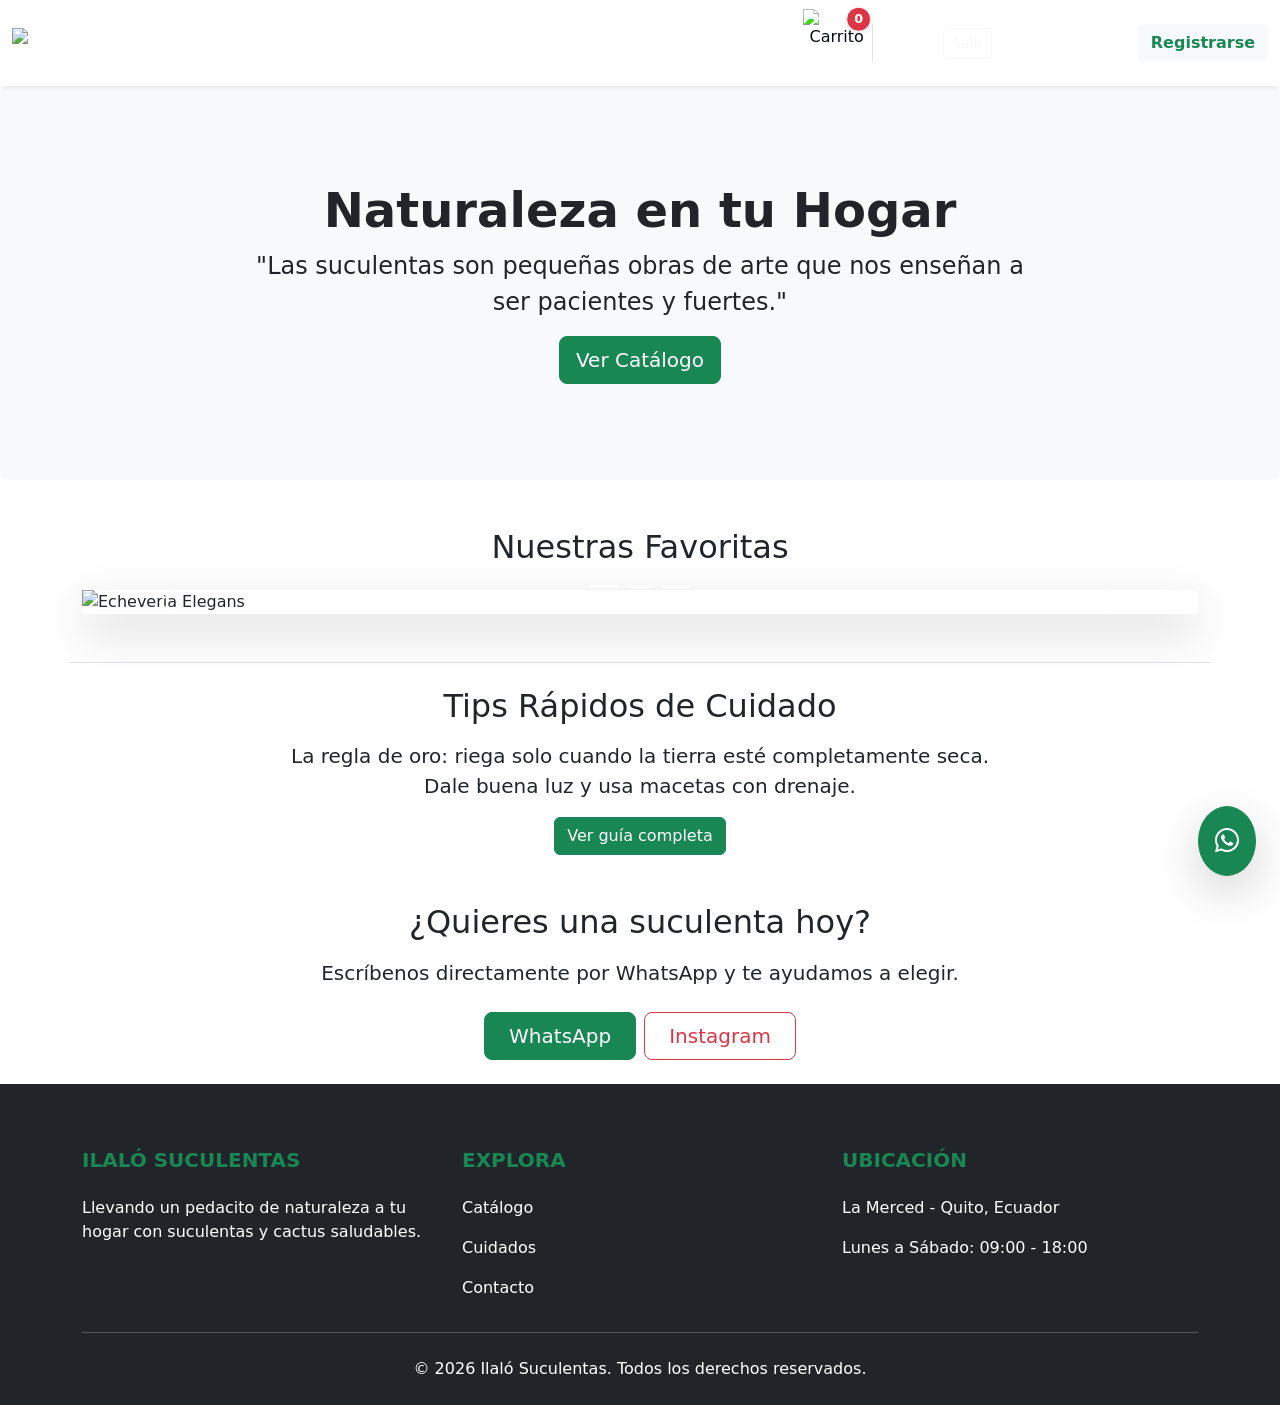
==== src/main/resources/templates/index.html @ 8e02cbf6 "Subiendo todo el proyecto IlaloSuperFinal" ====
<!DOCTYPE html>
<html lang="es"
      xmlns:th="http://www.thymeleaf.org"
      xmlns:sec="http://www.thymeleaf.org/extras/spring-security">

<head>
    <meta charset="utf-8">
    <meta name="viewport" content="width=device-width, initial-scale=1">

    <meta name="description"
          content="Ilaló Suculentas - Catálogo de suculentas y cactus, tips de cuidado y contacto directo.">

    <title>Ilaló Suculentas</title>

    <link rel="icon"
          th:href="@{/img/logoSucu.png}"
          type="image/png">

    <!-- Bootstrap CSS -->
    <link href="https://cdn.jsdelivr.net/npm/bootstrap@5.3.3/dist/css/bootstrap.min.css"
          rel="stylesheet">

    <!-- Bootstrap Icons -->
    <link rel="stylesheet"
          href="https://cdn.jsdelivr.net/npm/bootstrap-icons@1.11.3/font/bootstrap-icons.min.css">

    <!-- Estilos personalizados -->
    <link rel="stylesheet" th:href="@{/estilos.css}">

    <!-- Google Fonts -->
    <link rel="preconnect" href="https://fonts.googleapis.com">
    <link rel="preconnect" href="https://fonts.gstatic.com" crossorigin>

    <link href="https://fonts.googleapis.com/css2?family=Poppins:wght@400;600;700&display=swap"
          rel="stylesheet">
</head>

<body>

<!-- NAVBAR -->
<header class="sticky-top shadow-sm">

    <nav th:fragment="header-nav"
         class="navbar navbar-expand-lg navbar-dark mi-nav-personalizada py-2">

        <div class="container-fluid">

            <!-- Logo -->
            <a class="navbar-brand d-flex align-items-center"
               th:href="@{/}">

                <img th:src="@{/img/logoSucu.png}"
                     alt="Logo Ilaló Suculentas"
                     width="30"
                     height="30"
                     class="d-inline-block align-text-top me-2">

                Ilaló Suculentas

            </a>

            <button class="navbar-toggler"
                    type="button"
                    data-bs-toggle="collapse"
                    data-bs-target="#navbarNav"
                    aria-controls="navbarNav"
                    aria-expanded="false"
                    aria-label="Alternar navegación">

                <span class="navbar-toggler-icon"></span>

            </button>

            <div class="collapse navbar-collapse"
                 id="navbarNav">

                <ul class="navbar-nav ms-auto me-3"
                    id="main-navbar-links">

                    <li class="nav-item">
                        <a class="nav-link" th:href="@{/}">
                            Inicio
                        </a>
                    </li>

                    <li class="nav-item">
                        <a class="nav-link" th:href="@{/catalogo}">
                            Catálogo
                        </a>
                    </li>

                    <li class="nav-item">
                        <a class="nav-link" th:href="@{/cuidados}">
                            Cuidados
                        </a>
                    </li>

                    <li class="nav-item">
                        <a class="nav-link" th:href="@{/nosotros}">
                            Nosotros
                        </a>
                    </li>

                    <li class="nav-item">
                        <a class="nav-link" th:href="@{/contacto}">
                            Contacto
                        </a>
                    </li>

                </ul>

                <div class="d-flex align-items-center">

                    <a th:href="@{/carrito}"
                       class="btn d-flex align-items-center justify-content-center position-relative p-0 carrito-hover-effect"
                       style="width: 70px; height: 70px; transition: transform 0.3s ease;">

                        <img th:src="@{/img/carrito.png}"
                             alt="Carrito"
                             style="width: 100%; height: 100%; object-fit: contain; mix-blend-mode: screen; filter: contrast(1.3) brightness(1.1) saturate(1.2);">

                        <span class="position-absolute top-0 start-100 translate-middle badge rounded-pill bg-danger border border-white shadow-sm"
                              style="font-size: 0.8rem; z-index: 3; padding: 0.38em 0.58em; margin-top: 10px; margin-left: -12px;"
                              th:text="${cantidadProductos}">
                            0
                        </span>

                    </a>

                    <div class="d-flex align-items-center gap-2 text-white border-start ps-3">

                        <th:block th:if="${#authorization.expression('isAuthenticated()')}">

                            <span class="me-2 text-white">
                                Hola,
                                <strong th:text="${#authentication.principal.nombre}"></strong>
                            </span>

                            <a th:href="@{/logout}"
                               class="btn btn-sm btn-outline-light">
                                Salir
                            </a>

                        </th:block>

                        <th:block th:if="${#authorization.expression('isAnonymous()')}">

                            <a th:href="@{/login}"
                               class="btn text-white fw-medium">
                                Iniciar Sesión
                            </a>

                            <a th:href="@{/registro}"
                               class="btn btn-light fw-bold text-success">
                                Registrarse
                            </a>

                        </th:block>

                    </div>

                </div>

            </div>

        </div>

    </nav>

</header>



<!-- SECCIÓN BIENVENIDA -->
<section class="p-5 mb-4 bg-light rounded-3 jumbotron-suculenta">

    <div class="container-fluid py-5 text-center">

        <h1 class="display-5 fw-bold">
            Naturaleza en tu Hogar
        </h1>

        <p class="col-md-8 fs-4 mx-auto">
            "Las suculentas son pequeñas obras de arte que nos enseñan a ser pacientes y fuertes."
        </p>

        <a th:href="@{/catalogo}"
           class="btn btn-success btn-lg">

            Ver Catálogo

        </a>

    </div>

</section>

<!-- CARRUSEL -->
<section class="container my-5">

    <h2 class="text-center mb-4">
        Nuestras Favoritas
    </h2>

    <div id="carouselSuculentas"
         class="carousel slide carousel-fade shadow-lg rounded"
         data-bs-ride="carousel">

        <div class="carousel-indicators">

            <button type="button"
                    data-bs-target="#carouselSuculentas"
                    data-bs-slide-to="0"
                    class="active"
                    aria-label="Slide 1">
            </button>

            <button type="button"
                    data-bs-target="#carouselSuculentas"
                    data-bs-slide-to="1"
                    aria-label="Slide 2">
            </button>

            <button type="button"
                    data-bs-target="#carouselSuculentas"
                    data-bs-slide-to="2"
                    aria-label="Slide 3">
            </button>

        </div>

        <div class="carousel-inner">

            <!-- Slide 1 -->
            <div class="carousel-item active"
                 data-bs-interval="3000">

                <img th:src="@{/img/elegans.jpg}"
                     class="d-block w-100 carrusel-img"
                     alt="Echeveria Elegans">

                <div class="carousel-caption d-none d-md-block fondo-caption">

                    <h5>Echeveria Elegans</h5>

                    <p>
                        La reina del jardín, perfecta y resistente.
                    </p>

                </div>

            </div>

            <!-- Slide 2 -->
            <div class="carousel-item"
                 data-bs-interval="3000">

                <img th:src="@{/img/suegra.jpg}"
                     class="d-block w-100 carrusel-img"
                     alt="Asiento de Suegra">

                <div class="carousel-caption d-none d-md-block fondo-caption">

                    <h5>Asiento de Suegra</h5>

                    <p>
                        Un clásico que no puede faltar en tu colección.
                    </p>

                </div>

            </div>

            <!-- Slide 3 -->
            <div class="carousel-item"
                 data-bs-interval="3000">

                <img th:src="@{/img/cante.png}"
                     class="d-block w-100 carrusel-img"
                     alt="Echeveria Cante">

                <div class="carousel-caption d-none d-md-block fondo-caption">

                    <h5>Echeveria Cante</h5>

                    <p>
                        Nuestra joya premium, elegancia pura.
                    </p>

                </div>

            </div>

        </div>

        <button class="carousel-control-prev"
                type="button"
                data-bs-target="#carouselSuculentas"
                data-bs-slide="prev">

            <span class="carousel-control-prev-icon"
                  aria-hidden="true">
            </span>

            <span class="visually-hidden">
                Anterior
            </span>

        </button>

        <button class="carousel-control-next"
                type="button"
                data-bs-target="#carouselSuculentas"
                data-bs-slide="next">

            <span class="carousel-control-next-icon"
                  aria-hidden="true">
            </span>

            <span class="visually-hidden">
                Siguiente
            </span>

        </button>

    </div>

</section>

<!-- TIPS DE CUIDADO -->
<section class="container mt-5 py-4 border-top text-center">

    <h2 class="mb-3">
        Tips Rápidos de Cuidado
    </h2>

    <p class="lead col-md-8 mx-auto mb-3">
        La regla de oro: riega solo cuando la tierra esté completamente seca.
        Dale buena luz y usa macetas con drenaje.
    </p>

    <a th:href="@{/cuidados}"
       class="btn btn-success">

        Ver guía completa

    </a>

</section>

<!-- REDES SOCIALES -->
<section class="container py-4 text-center">

    <h2 class="mb-3">
        ¿Quieres una suculenta hoy?
    </h2>

    <p class="lead mb-4">
        Escríbenos directamente por WhatsApp y te ayudamos a elegir.
    </p>

    <div class="d-flex justify-content-center gap-2">

        <a href="https://wa.me/593979084293"
           target="_blank"
           rel="noopener noreferrer"
           class="btn btn-success btn-lg px-4">

            WhatsApp

        </a>

        <a href="https://www.instagram.com/90david73/"
           target="_blank"
           rel="noopener noreferrer"
           class="btn btn-outline-danger btn-lg px-4">

            Instagram

        </a>

    </div>

</section>

<!-- BOTÓN FLOTANTE WHATSAPP -->
<a href="https://wa.me/593979084293"
   target="_blank"
   rel="noopener noreferrer"
   class="btn btn-success position-fixed bottom-0 end-0 m-4 shadow-lg rounded-circle p-3"
   aria-label="Abrir WhatsApp">

    <i class="bi bi-whatsapp fs-4"></i>

</a>

<!-- FOOTER -->
<footer class="bg-dark text-white pt-5 pb-4">

    <div class="container text-center text-md-start">

        <div class="row">

            <div class="col-md-4 mx-auto mt-3">

                <h5 class="text-uppercase mb-4 fw-bold text-success">
                    Ilaló Suculentas
                </h5>

                <p>
                    Llevando un pedacito de naturaleza a tu hogar con
                    suculentas y cactus saludables.
                </p>

            </div>

            <div class="col-md-4 mx-auto mt-3">

                <h5 class="text-uppercase mb-4 fw-bold text-success">
                    Explora
                </h5>

                <p>
                    <a th:href="@{/catalogo}"
                       class="text-white text-decoration-none">

                        Catálogo

                    </a>
                </p>

                <p>
                    <a th:href="@{/cuidados}"
                       class="text-white text-decoration-none">

                        Cuidados

                    </a>
                </p>

                <p>
                    <a th:href="@{/contacto}"
                       class="text-white text-decoration-none">

                        Contacto

                    </a>
                </p>

            </div>

            <div class="col-md-4 mx-auto mt-3">

                <h5 class="text-uppercase mb-4 fw-bold text-success">
                    Ubicación
                </h5>

                <p>
                    La Merced - Quito, Ecuador
                </p>

                <p>
                    Lunes a Sábado: 09:00 - 18:00
                </p>

            </div>

        </div>

        <hr class="mb-4">

        <div class="row">

            <div class="col text-center">

                <p class="mb-0">
                    &copy; 2026 Ilaló Suculentas.
                    Todos los derechos reservados.
                </p>

            </div>

        </div>

    </div>

</footer>

<!-- BOOTSTRAP JS -->
<script src="https://cdn.jsdelivr.net/npm/bootstrap@5.3.3/dist/js/bootstrap.bundle.min.js"></script>

<!-- JS PROPIO -->
<script th:src="@{/script.js}"></script>

</body>
</html>
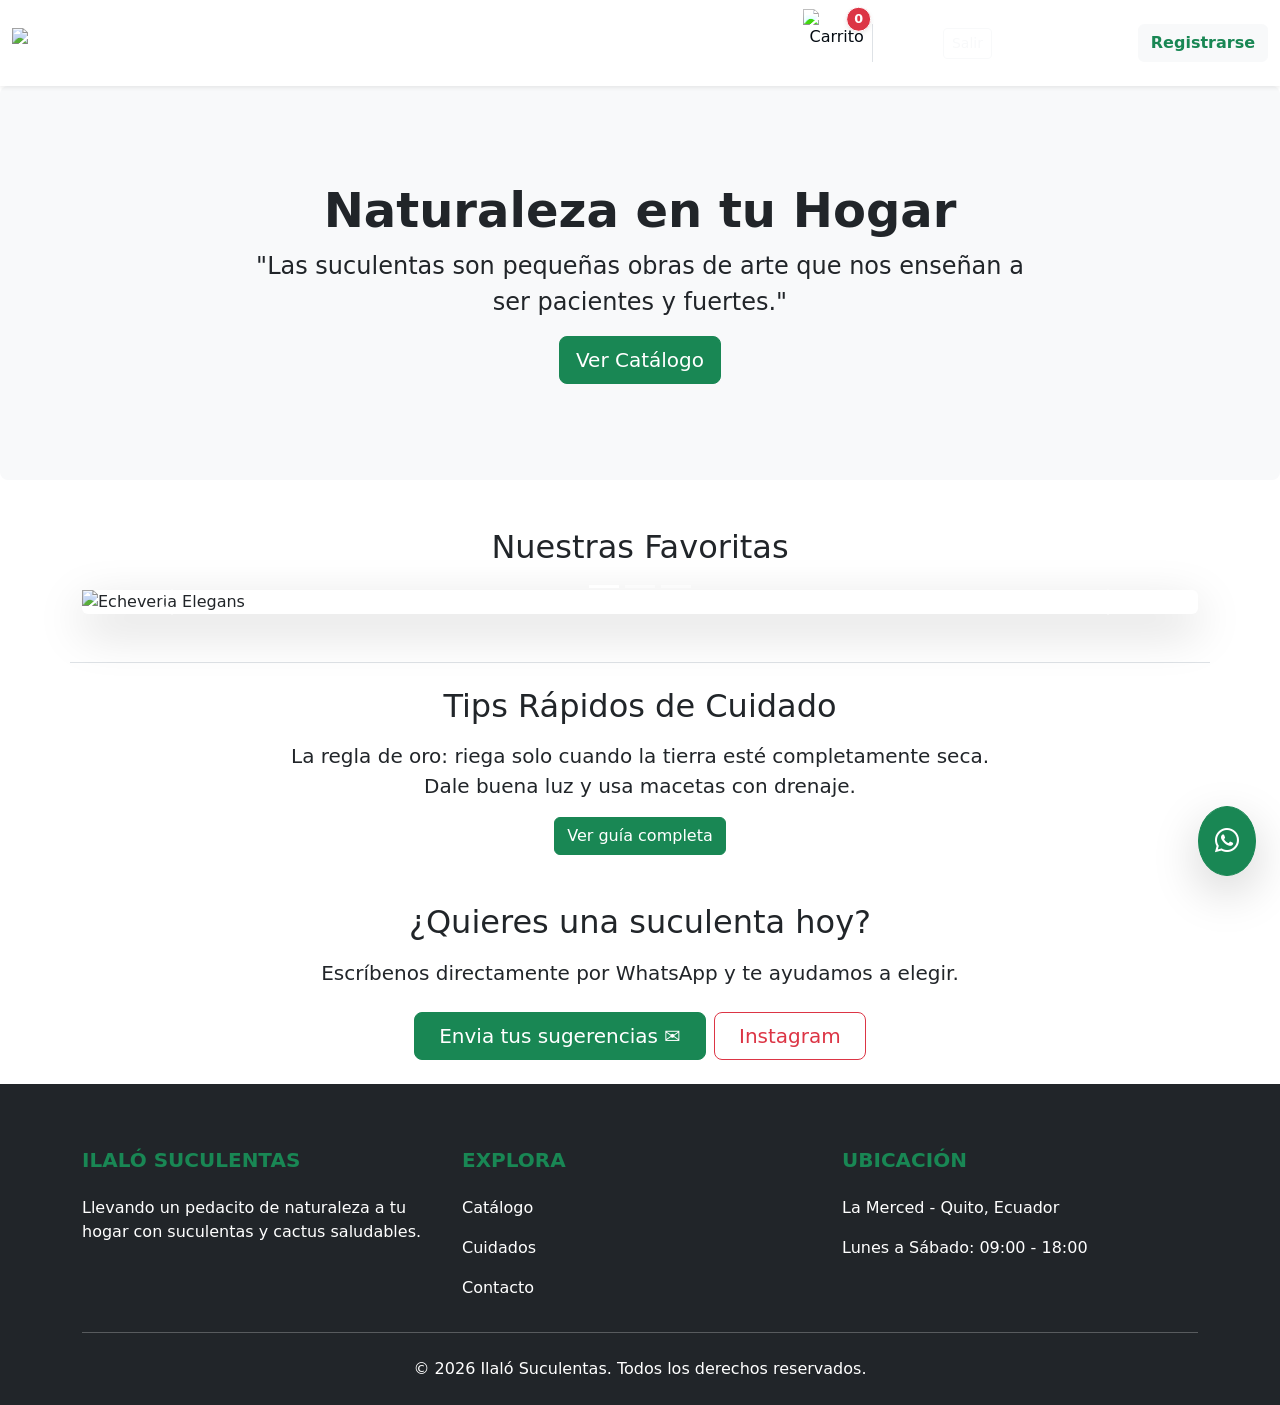
==== commit e9fdbb28: "Alertas flotantes animadas en contacto y limpieza de vistas" ====
--- a/src/main/resources/templates/index.html
+++ b/src/main/resources/templates/index.html
@@ -362,23 +362,18 @@
 
     <div class="d-flex justify-content-center gap-2">
 
-        <a href="https://wa.me/593979084293"
-           target="_blank"
-           rel="noopener noreferrer"
-           class="btn btn-success btn-lg px-4">
-
-            WhatsApp
-
-        </a>
-
-        <a href="https://www.instagram.com/90david73/"
-           target="_blank"
-           rel="noopener noreferrer"
-           class="btn btn-outline-danger btn-lg px-4">
-
-            Instagram
-
-        </a>
+      <!-- Cambiamos el link de WhatsApp por tu ruta de contacto local -->
+<a th:href="@{/contacto}" class="btn btn-success btn-lg px-4">
+    Envia tus sugerencias ✉️
+</a>
+
+<a href="https://www.instagram.com/90david73/"
+   target="_blank"
+   rel="noopener noreferrer"
+   class="btn btn-outline-danger btn-lg px-4">
+    Instagram
+</a>
+
 
     </div>
 
